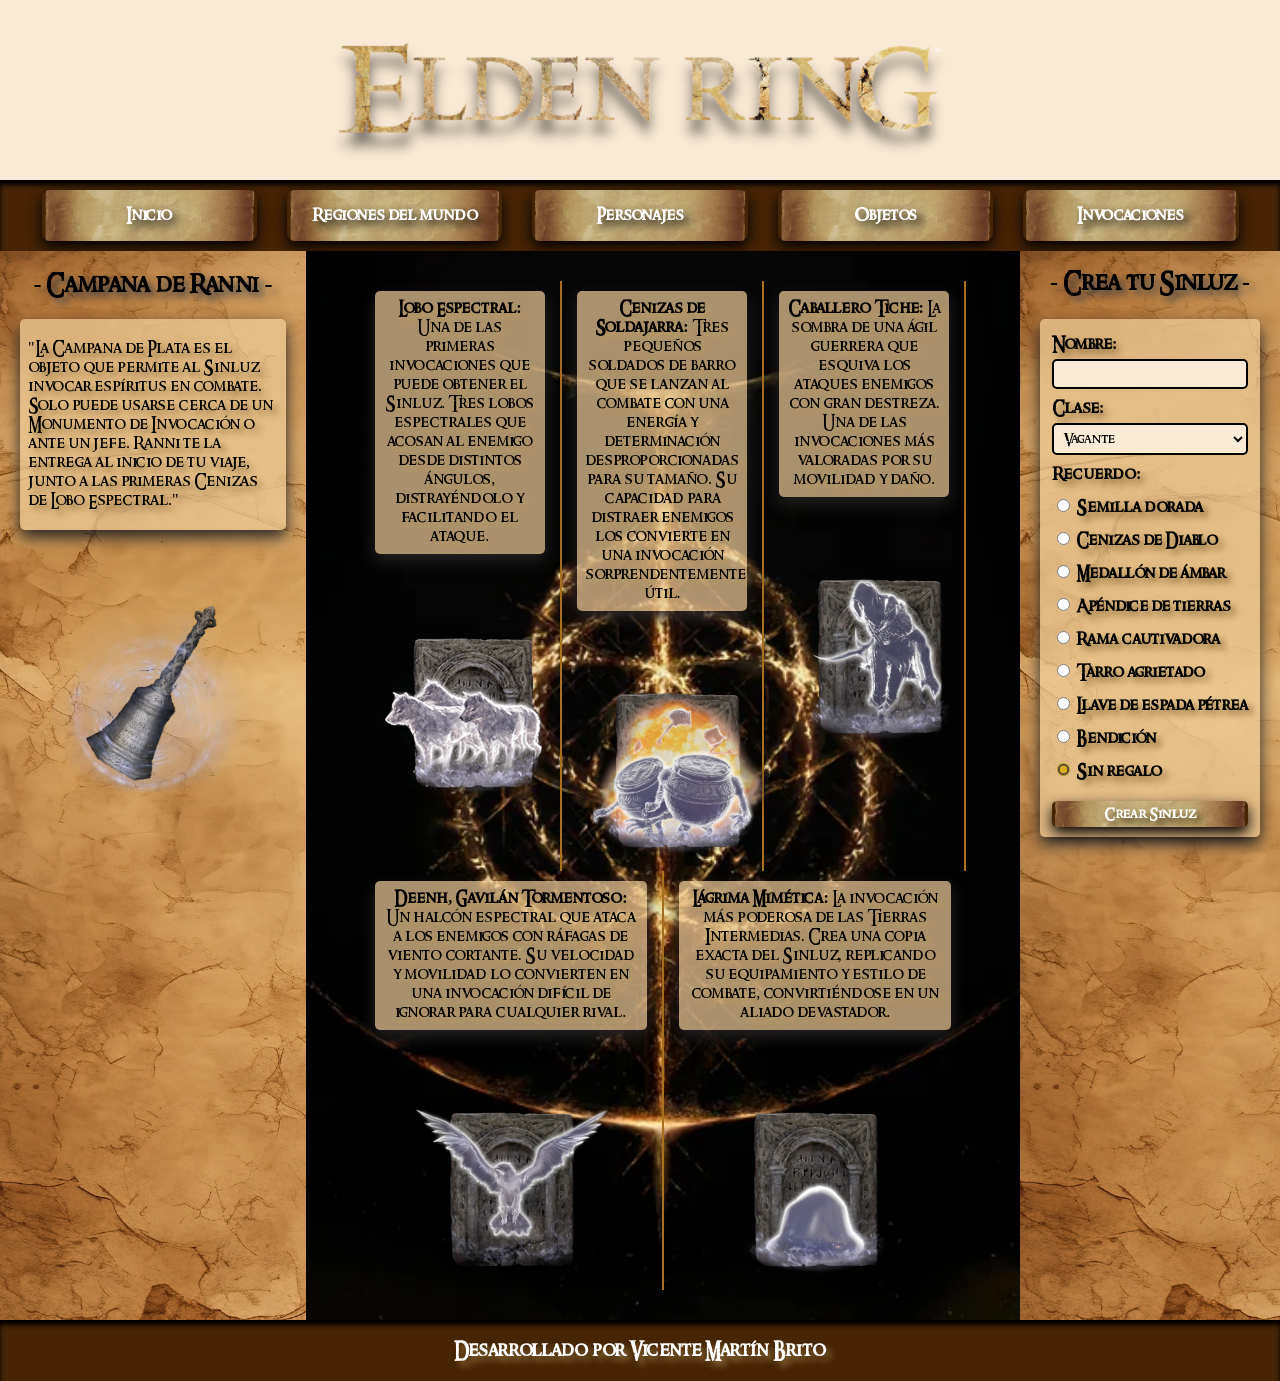
==== HTML/INVOCACIONES.html @ 97dc032d "Add files via upload" ====
<!DOCTYPE html>
<html lang="es">

<head>
    <meta charset="UTF-8">
    <meta name="viewport" content="width=device-width, initial-scale=1.0">
    <link rel="stylesheet" href="../CSS + Fuente/estilo.css">

    <title>Elden Ring - Invocaciones</title>
</head>

<body>
    <div class="contenedor">

        <header>
            <img src="../IMG/Elden-Ring-Logo-PNG-Pic.png">
        </header>

        <nav>
            <ul>
                <li><a href="../index.html">Inicio</a></li>
                <li><a href="../HTML/REGIONES.html">Regiones del mundo</a></li>
                <li><a href="../HTML/PERSONAJES.html">Personajes</a></li>
                <li><a href="../HTML/OBJETOS.html">Objetos</a></li>
                <li><a href="../HTML/INVOCACIONES.html">Invocaciones</a></li>
            </ul>
        </nav>
        <main>
            <div class="contenedor-invocaciones">
                <div class="invocacion">
                    <p><b>Lobo Espectral:</b> Una de las primeras invocaciones que puede obtener el Sinluz. Tres lobos
                        espectrales que acosan al enemigo desde distintos ángulos, distrayéndolo y facilitando el
                        ataque.</p>
                    <img src="../IMG/lobo.png" alt="Lobo Espectral">
                </div>
                <div class="invocacion">
                    <p><b>Cenizas de Soldajarra:</b> Tres pequeños soldados de barro que se lanzan al combate con una
                        energía y determinación desproporcionadas para su tamaño. Su capacidad para distraer enemigos
                        los convierte en una invocación sorprendentemente útil.</p>
                    <img src="../IMG/tarro.webp" alt="Cenizas de Soldajarra">
                </div>

                <div class="invocacion">
                    <p><b>Caballero Tiche:</b> La sombra de una ágil guerrera que esquiva los ataques enemigos con gran
                        destreza. Una de las invocaciones más valoradas por su movilidad y daño.</p>
                    <img src="../IMG/tiche.webp" alt="Caballero Tiche">
                </div>
                <div class="invocacion">
                    <p><b>Deenh, Gavilán Tormentoso:</b> Un halcón espectral que ataca a los enemigos con ráfagas de
                        viento cortante. Su velocidad y movilidad lo convierten en una invocación difícil de ignorar
                        para cualquier rival.</p>
                    <img src="../IMG/gavilan.webp" alt="Deenh Gavilán Tormentoso">
                </div>
                <div class="invocacion">
                    <p><b>Lágrima Mimética:</b> La invocación más poderosa de las Tierras Intermedias. Crea una copia
                        exacta
                        del Sinluz, replicando su equipamiento y estilo de combate, convirtiéndose en un aliado
                        devastador.</p>
                    <img src="../IMG/mimetica.webp" alt="Lágrima Mimética">
                </div>
            </div>
        </main>

        <aside>
            <div>
                <h2>- Campana de Ranni -</h2>
                <p>"La Campana de Plata es el objeto que permite al Sinluz invocar espíritus en combate. Solo puede
                    usarse cerca de un Monumento de Invocación o ante un jefe. Ranni te la entrega al inicio de tu
                    viaje, junto a las primeras Cenizas de Lobo Espectral."</p>
            </div>
            <div>
                <img src="../IMG/campana.webp" alt="Campana de Invocación">
            </div>
        </aside>

        <aside class="aside2">
            <div>
                <h2>- Crea tu Sinluz -</h2>
                <form>
                    <fieldset>
                        <label for="nombre">Nombre:</label>
                        <input type="text" id="nombre" name="Nombre" required>
                        <label for="class">Clase:</label>
                        <select id="class" name="Clase">
                            <option value="vagante">Vagante</option>
                            <option value="samurai">Samurai</option>
                            <option value="guerrero">Guerrero</option>
                            <option value="heroe">Héroe</option>
                            <option value="astrologo">Astrólogo</option>
                            <option value="prisionero">Prisionero</option>
                            <option value="profeta">Profeta</option>
                            <option value="confesor">Confesor</option>
                            <option value="bandido">Bandido</option>
                            <option value="miserable">Miserable</option>
                        </select>
                        <label>Recuerdo:</label>
                        <label><input type="radio" name="valores" value="Semilla"> Semilla dorada</label>
                        <label><input type="radio" name="valores" value="Cenizas"> Cenizas de Diablo</label>
                        <label><input type="radio" name="valores" value="Medallon"> Medallón de ámbar</label>
                        <label><input type="radio" name="valores" value="Apendice"> Apéndice de tierras</label>
                        <label><input type="radio" name="valores" value="Rama"> Rama cautivadora</label>
                        <label><input type="radio" name="valores" value="Tarro"> Tarro agrietado</label>
                        <label><input type="radio" name="valores" value="Llave"> Llave de espada pétrea</label>
                        <label><input type="radio" name="valores" value="Bendición"> Bendición</label>
                        <label><input type="radio" name="valores" value="Nada" checked> Sin regalo</label>
                        <input type="submit" value="Crear Sinluz">
                    </fieldset>
                </form>
            </div>
        </aside>

        <footer>
            <h3>Desarrollado por Vicente Martín Brito</h3>
        </footer>

    </div>
</body>

</html>
---- CSS + Fuente/estilo.css ----
@font-face {
            font-family: 'Ringbearer';
            src: url('../CSS + Fuente/RING.TTF') format('truetype');
        }

        body {
            margin: 0;
            padding: 0;
            min-height: 100vh;
        }

        .contenedor {
            display: grid;
            grid-template-areas:
                "header header header"
                "nav nav nav"
                "aside main aside2"
                "footer footer footer";
            grid-template-columns: auto 1fr auto;
            grid-template-rows: auto auto 1fr auto;
            min-height: 100vh;
            font-family: 'Ringbearer', cursive;
            box-sizing: border-box;
            background-color: antiquewhite;
        }

        header {
            display: flex;
            align-items: center;
            justify-content: center;
            grid-area: header;
            background-image: url("../IMG/4557bf99646c0bf1d9773e671d5a55fc.webp");
            background-size: cover;
            background-position: center;
            min-height: 150px;
        }

        header img {
            max-width: 700px;
            width: 50%;
            height: auto;
        }

        nav {
            display: flex;
            grid-area: nav;
            justify-content: center;
            padding: 10px;
            background-color: rgb(70, 36, 4);
            box-shadow: inset 0 5px 5px black;
        }

        nav ul {
            display: flex;
            list-style: none;
            gap: 30px;
            margin: 0;
            padding: 0;
            width: 95%;
        }

        nav li {
            flex: 1;
            min-width: 0;
        }

        nav a,
        .btn-steam a {
            display: flex;
            width: 100%;
            text-decoration: none;
            padding: 16px 12px;
            color: white;
            font-weight: bold;
            text-shadow: 5px 5px 10px black;
            background-image: url("../IMG/pngwing.com (6).png");
            background-size: cover;
            background-position: center;
            box-shadow: 0 6px 14px black;
            border-radius: 8px;
            justify-content: center;
            align-items: center;
            box-sizing: border-box;
            text-align: center;
        }

        nav a:hover,
        .btn-steam a:hover {
            box-shadow: 0 7px 16px rgb(167, 113, 32);
        }

        h1,
        h2 {
            display: flex;
            justify-content: center;
            text-align: center;
            text-shadow: 5px 5px 7px rgb(68, 68, 68);
        }

        aside {
            background-image: url("../IMG/—Pngtree—crumpled parchment paper texture background_15306883.jpg");
            background-size: cover;
            display: flex;
            flex-direction: column;
            justify-content: flex-start;
            grid-area: aside;
        }

        aside img {
            display: flex;
            width: 70%;
            height: auto;
            margin: 50px auto 20px auto;
            max-width: 200px;



        }

        aside p {
            display: flex;
            justify-content: center;
            max-width: 250px;
            padding: 20px 8px;
            margin: 0 20px 14px;
            box-shadow: 0 7px 16px rgb(36, 35, 34);
            border-radius: 5px;
            background-color: rgba(239, 205, 154, 0.7);
            text-shadow: 5px 5px 6px rgb(146, 112, 61);
        }

        .aside2 {
            display: flex;
            flex-direction: column;
            justify-content: flex-start;
            grid-area: aside2;
            background-image: url("../IMG/—Pngtree—crumpled parchment paper texture background_15306883.jpg");
            background-size: cover;
            padding: 20px;
            padding-top: 8px;
        }

        .aside2 h2 {
            display: flex;
            justify-content: center;
            padding: 10px;
            margin: 0 auto;
        }

        main {
            display: flex;
            grid-area: main;
            flex-direction: column;
            justify-content: flex-start;
            align-items: center;
            padding: 20px;
            text-shadow: 5px 5px 6px rgb(190, 152, 94);
            background-image: url('../IMG/heres-the-4k-version-of-the-logo-if-anyone-wants-to-use-it-v0-e8u661wb0gx71.webp');
            background-size: cover;
            background-position: center;
        }

        main p {

            justify-content: center;
            width: 90%;
            padding: 10px;
            margin: 10px;
            box-shadow: 0 7px 16px rgb(36, 35, 34);
            border-radius: 5px;
            background-color: rgba(239, 205, 154, 0.7);
            text-shadow: 5px 5px 6px rgb(190, 152, 94);
            box-sizing: border-box;
        }

        main img {
            width: 50%;
            max-width: 700px;
            margin: auto;
        }


        footer {
            grid-area: footer;
            display: flex;
            justify-content: center;
            color: white;
            text-shadow: 5px 5px 6px rgb(146, 112, 61);
            background-color: rgb(70, 36, 4);
            box-shadow: inset 0 5px 5px black;
            text-align: center;
        }

        form {
            margin-top: 12px;
        }

        fieldset {
            display: flex;
            flex-direction: column;
            margin: 0 auto;
            box-shadow: 0 7px 16px rgb(36, 35, 34);
            background-color: rgba(239, 205, 154, 0.7);
            border: none;
            border-radius: 5px;
        }

        label {
            margin-top: 10px;
            font-weight: bold;
            text-shadow: 5px 5px 6px rgb(146, 112, 61);
        }

        input,
        select,
        option {
            margin-top: 5px;
            padding: 5px;
            background-color: antiquewhite;
            border: 2px solid black;
            border-radius: 5px;
            font-family: 'Ringbearer', cursive;
        }



        input[type="radio"] {
            accent-color: #ddab20;
            cursor: pointer;
        }



        input[type="submit"] {
            margin-top: 20px;
            color: white;
            font-weight: bold;
            text-shadow: 5px 5px 6px rgb(69, 47, 14);
            border: none;
            cursor: pointer;
            background-image: url("../IMG/pngwing.com (6).png");
            background-size: cover;
            background-position: center;
            box-shadow: 0 6px 14px black;
            background-color: rgb(70, 36, 4);
            font-family: 'Ringbearer', cursive;
        }

        input[type="submit"]:hover {
            box-shadow: 0 7px 16px rgb(167, 113, 32);
        }

        .personaje {
            display: flex;
            flex-direction: row;
            align-items: center;
            gap: 10px;
            width: 100%;
            box-sizing: border-box;
            border-bottom: 2px solid rgb(167, 113, 32);
            padding-bottom: 10px;
        }



        .personaje img {
            width: 100px;
            height: auto;
            border-radius: 5px;
            box-shadow: 0 7px 16px rgb(36, 35, 34);
            flex-shrink: 0;
        }

        main table {
            width: 90%;
            border-collapse: collapse;
            margin: 10px;
        }

        main td {
            padding: 10px;
            vertical-align: middle;
            box-shadow: 0 7px 16px rgb(36, 35, 34);
            background-color: rgba(239, 205, 154, 0.7);
            text-shadow: 5px 5px 6px rgb(190, 152, 94);
        }

        main td img {
            width: 90px;
            height: auto;


        }

        .invocacion {
            display: flex;
            flex-direction: column;
            align-items: center;
            padding: 0 15px;
            border-right: 2px solid rgb(167, 113, 32);
            flex: 1;
            min-width: 150px;
        }

        .invocacion:last-child {
            border-right: none;
        }

        .invocacion img {
            width: 200px;
            height: auto;

            margin-top: 50px;
        }

        .invocacion p {
            text-align: center;
            background-color: rgba(239, 205, 154, 0.7);
            box-shadow: 0 7px 16px rgb(36, 35, 34);
            border-radius: 5px;
            padding: 8px;
            width: 100%;
            box-sizing: border-box;
        }

        .contenedor-invocaciones {
            display: flex;
            flex-direction: row;
            width: 90%;
            margin: 10px;
            flex-wrap: wrap;
        }

        .btn-steam {
            display: flex;
            justify-content: center;
            padding: 0 20px 20px 20px;

        }

        .btn-steam a {
            background-color: rgb(70, 36, 4);
        }


        .lore-intro {
            width: 90%;
            padding: 10px;
            margin: 10px;
            box-shadow: 0 7px 16px rgb(36, 35, 34);
            border-radius: 5px;
            background-color: rgba(239, 205, 154, 0.7);
            text-shadow: 5px 5px 6px rgb(190, 152, 94);
            box-sizing: border-box;
        }

        .lore-intro p {
            background-color: transparent;
            box-shadow: none;
            border-radius: 0;
            margin: 0;
            padding: 4px 0;
        }


        @media (max-width: 768px) {
            .contenedor {
                grid-template-areas:
                    "header"
                    "nav"
                    "aside"
                    "main"
                    "aside2"
                    "footer";
                grid-template-columns: 1fr;
                grid-template-rows: auto auto 1fr auto auto auto;
            }

            nav {
                flex-direction: column;
                align-items: center;
            }

            nav ul {
                flex-direction: column;
                box-sizing: border-box;
                gap: 10px;
            }

            nav a {
                margin: 10px auto;
                width: 90%;
            }

            aside,
            .aside2 {
                padding-bottom: 24px;
            }

            aside p {
                margin: 10px auto;
                max-width: 90%;
            }

            fieldset {
                margin: 0 auto;
                max-width: 250px;
            }

            .contenedor-invocaciones {
                flex-direction: column;
            }

            .invocacion {
                border-right: none;
                border-bottom: 2px solid rgb(167, 113, 32);
                padding: 15px 0;
            }

            .invocacion:last-child {
                border-bottom: none;
            }
        }
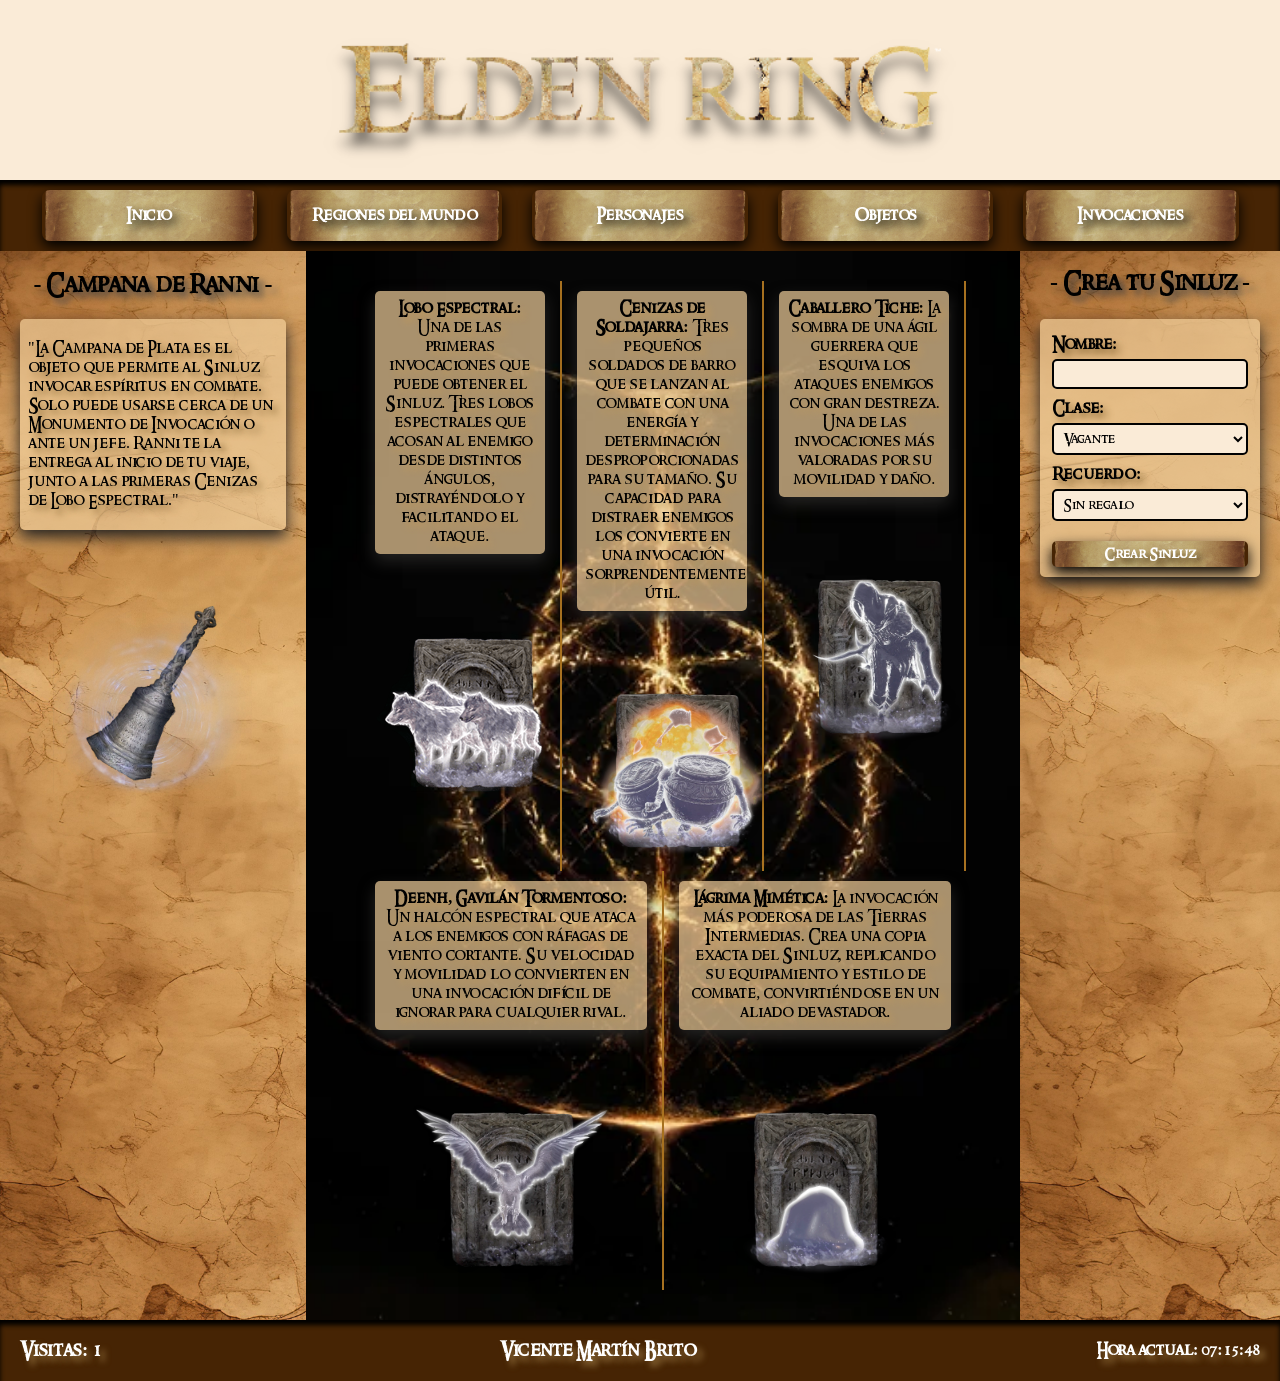
==== commit 3004b763: "Add files via upload" ====
--- a/HTML/INVOCACIONES.html
+++ b/HTML/INVOCACIONES.html
@@ -80,6 +80,7 @@
                     <fieldset>
                         <label for="nombre">Nombre:</label>
                         <input type="text" id="nombre" name="Nombre" required>
+
                         <label for="class">Clase:</label>
                         <select id="class" name="Clase">
                             <option value="vagante">Vagante</option>
@@ -93,27 +94,140 @@
                             <option value="bandido">Bandido</option>
                             <option value="miserable">Miserable</option>
                         </select>
-                        <label>Recuerdo:</label>
-                        <label><input type="radio" name="valores" value="Semilla"> Semilla dorada</label>
-                        <label><input type="radio" name="valores" value="Cenizas"> Cenizas de Diablo</label>
-                        <label><input type="radio" name="valores" value="Medallon"> Medallón de ámbar</label>
-                        <label><input type="radio" name="valores" value="Apendice"> Apéndice de tierras</label>
-                        <label><input type="radio" name="valores" value="Rama"> Rama cautivadora</label>
-                        <label><input type="radio" name="valores" value="Tarro"> Tarro agrietado</label>
-                        <label><input type="radio" name="valores" value="Llave"> Llave de espada pétrea</label>
-                        <label><input type="radio" name="valores" value="Bendición"> Bendición</label>
-                        <label><input type="radio" name="valores" value="Nada" checked> Sin regalo</label>
-                        <input type="submit" value="Crear Sinluz">
+
+                        <label for="recuerdo">Recuerdo:</label>
+                        <select id="recuerdo" name="Recuerdo">
+                            <option value="Semilla">Semilla dorada</option>
+                            <option value="Cenizas">Cenizas de Diablo</option>
+                            <option value="Medallon">Medallón de ámbar</option>
+                            <option value="Apendice">Apéndice de tierras</option>
+                            <option value="Rama">Rama cautivadora</option>
+                            <option value="Tarro">Tarro agrietado</option>
+                            <option value="Llave">Llave de espada pétrea</option>
+                            <option value="Bendicion">Bendición</option>
+                            <option value="Nada" selected>Sin regalo</option>
+                        </select>
+
+                        <input type="button" id="crear" value="Crear Sinluz">
+
+                        <div id="resultado-clase"></div>
                     </fieldset>
                 </form>
             </div>
         </aside>
 
         <footer>
-            <h3>Desarrollado por Vicente Martín Brito</h3>
+            <h3 id="visitas">Visitas a la web: </h3>
+            <div class="Creditos">
+                <h3>Vicente Martín Brito</h3>
+            </div>
+
+            <div class="reloj">
+
+                <label for="relojL">Hora actual:</label>
+                <label id="reloj"></label>
+
+            </div>
         </footer>
 
     </div>
+
+
+    <script>
+        let botonCambiar = document.getElementById("crear");
+        botonCambiar.addEventListener("click", function () {
+
+            const clase = document.getElementById("class").value;
+            const nombre = document.getElementById("nombre").value;
+            const recuerdo = document.getElementById("recuerdo").value;
+            const tablaResultado = document.getElementById("resultado-clase");
+
+            let nombreClase, nivel, imagen, vig, men, res, fue, des, int2, fe, arc;
+
+            if (clase === "vagante") {
+                nombreClase = "Vagante"; nivel = 9; imagen = "IMG/vagante.png";
+                vig = 15; men = 10; res = 11; fue = 14; des = 13; int2 = 9; fe = 9; arc = 7;
+            } else if (clase === "samurai") {
+                nombreClase = "Samurai"; nivel = 9; imagen = "IMG/samurai.png";
+                vig = 12; men = 11; res = 13; fue = 12; des = 15; int2 = 9; fe = 8; arc = 8;
+            } else if (clase === "guerrero") {
+                nombreClase = "Guerrero"; nivel = 8; imagen = "IMG/guerrero.png";
+                vig = 11; men = 12; res = 11; fue = 10; des = 16; int2 = 10; fe = 8; arc = 9;
+            } else if (clase === "heroe") {
+                nombreClase = "Héroe"; nivel = 7; imagen = "IMG/heroe.png";
+                vig = 14; men = 9; res = 12; fue = 16; des = 9; int2 = 7; fe = 8; arc = 11;
+            } else if (clase === "astrologo") {
+                nombreClase = "Astrólogo"; nivel = 6; imagen = "IMG/astrologo.png";
+                vig = 9; men = 15; res = 9; fue = 8; des = 12; int2 = 16; fe = 7; arc = 9;
+            } else if (clase === "prisionero") {
+                nombreClase = "Prisionero"; nivel = 9; imagen = "IMG/prisionero.png";
+                vig = 11; men = 12; res = 11; fue = 11; des = 14; int2 = 14; fe = 6; arc = 9;
+            } else if (clase === "profeta") {
+                nombreClase = "Profeta"; nivel = 7; imagen = "IMG/profeta.png";
+                vig = 10; men = 14; res = 8; fue = 11; des = 10; int2 = 7; fe = 16; arc = 10;
+            } else if (clase === "confesor") {
+                nombreClase = "Confesor"; nivel = 10; imagen = "IMG/Confesor.png";
+                vig = 10; men = 13; res = 10; fue = 12; des = 12; int2 = 9; fe = 14; arc = 9;
+            } else if (clase === "bandido") {
+                nombreClase = "Bandido"; nivel = 5; imagen = "IMG/bandido.png";
+                vig = 10; men = 11; res = 10; fue = 9; des = 13; int2 = 9; fe = 8; arc = 14;
+            } else if (clase === "miserable") {
+                nombreClase = "Miserable"; nivel = 1; imagen = "IMG/miserable.png";
+                vig = 10; men = 10; res = 10; fue = 10; des = 10; int2 = 10; fe = 10; arc = 10;
+            }
+
+            tablaResultado.innerHTML =
+                "<img class='clase-img' src='" + imagen + "' alt='" + nombreClase + "'>" +
+                "<table class='tabla-stats'>" +
+                "<tr><td>Nombre:</td><td colspan='3'>" + nombre + "</td></tr>" +
+                "<tr><td>Clase:</td><td colspan='3'>" + nombreClase + "</td></tr>" +
+                "<tr><td>Nivel:</td><td colspan='3'>" + nivel + "</td></tr>" +
+                "<tr><td>Regalo:</td><td colspan='3'>" + recuerdo + "</td></tr>" +
+                "<tr><td>VIG</td><td>" + vig + "</td><td>DES</td><td>" + des + "</td></tr>" +
+                "<tr><td>MEN</td><td>" + men + "</td><td>INT</td><td>" + int2 + "</td></tr>" +
+                "<tr><td>RES</td><td>" + res + "</td><td>FE</td><td>" + fe + "</td></tr>" +
+                "<tr><td>FUE</td><td>" + fue + "</td><td>ARC</td><td>" + arc + "</td></tr>" +
+                "</table>";
+        });
+
+
+        if (!sessionStorage.getItem("visitado")) {
+            sessionStorage.setItem("visitado", true);
+            let visitas = localStorage.getItem("visitas");
+            if (visitas === null) {
+                visitas = 1;
+            } else {
+                visitas = parseInt(visitas) + 1;
+            }
+            localStorage.setItem("visitas", visitas);
+        }
+        document.getElementById("visitas").innerHTML = "Visitas: " + localStorage.getItem("visitas");
+
+
+
+        let reloj = document.getElementById("reloj");
+        function actualizarReloj() {
+            let fecha = new Date();
+            let horas = fecha.getHours();
+            let minutos = fecha.getMinutes();
+            let segundos = fecha.getSeconds();
+
+
+            if (horas < 10) {
+                horas = '0' + horas;
+            }
+            if (minutos < 10) {
+                minutos = '0' + minutos;
+            }
+            if (segundos < 10) {
+                segundos = '0' + segundos;
+            }
+            setTimeout(actualizarReloj, 1000);
+            reloj.innerHTML = horas + ":" + minutos + ":" + segundos;
+        }
+
+        actualizarReloj();
+    </script>
 </body>
 
 </html>
--- a/CSS + Fuente/estilo.css
+++ b/CSS + Fuente/estilo.css
@@ -179,16 +179,37 @@
             margin: auto;
         }
 
+        .video {
+            width: 100%;
+            max-width: 800px;
+            aspect-ratio: 16 / 9;
+            height: auto;
+            margin: 10px;
+            box-shadow: 0 7px 16px rgb(36, 35, 34);
+            border-radius: 5px;
+            background-color: rgba(239, 205, 154, 0.7);
+            text-shadow: 5px 5px 6px rgb(190, 152, 94);
+            box-sizing: border-box;
+
+        }
+
 
         footer {
             grid-area: footer;
             display: flex;
-            justify-content: center;
+            justify-content: space-between;
+            align-items: center;
+            padding: 0 20px;
             color: white;
             text-shadow: 5px 5px 6px rgb(146, 112, 61);
             background-color: rgb(70, 36, 4);
             box-shadow: inset 0 5px 5px black;
-            text-align: center;
+
+        }
+
+        .creditos {
+            display: flex;
+            justify-self: center;
         }
 
         form {
@@ -231,7 +252,7 @@
 
 
 
-        input[type="submit"] {
+        input[type="button"] {
             margin-top: 20px;
             color: white;
             font-weight: bold;
@@ -246,7 +267,7 @@
             font-family: 'Ringbearer', cursive;
         }
 
-        input[type="submit"]:hover {
+        input[type="button"]:hover {
             box-shadow: 0 7px 16px rgb(167, 113, 32);
         }
 
@@ -360,6 +381,38 @@
             border-radius: 0;
             margin: 0;
             padding: 4px 0;
+        }
+
+        .clase-img {
+            width: 70%;
+            height: auto;
+            border-radius: 6px;
+            justify-self: center;
+            margin: 10px 0;
+            display: flex;
+        }
+
+        .tabla-stats {
+            width: 100%;
+            border-collapse: collapse;
+            margin-top: 10px;
+
+            background-color: rgba(58, 43, 22, 0.5);
+
+
+
+
+        }
+
+
+
+        .tabla-stats td {
+            color: white;
+            padding: 4px 8px;
+            border: 1px solid rgba(37, 25, 7, 0.4);
+            text-shadow: 5px 5px 6px rgb(46, 36, 22);
+
+
         }
 
 
@@ -420,4 +473,14 @@
             .invocacion:last-child {
                 border-bottom: none;
             }
+
+            .video {
+                width: 100%;
+            }
+
+            footer {
+                flex-direction: column;
+                align-items: center;
+                padding: 0px;
+            }
         }
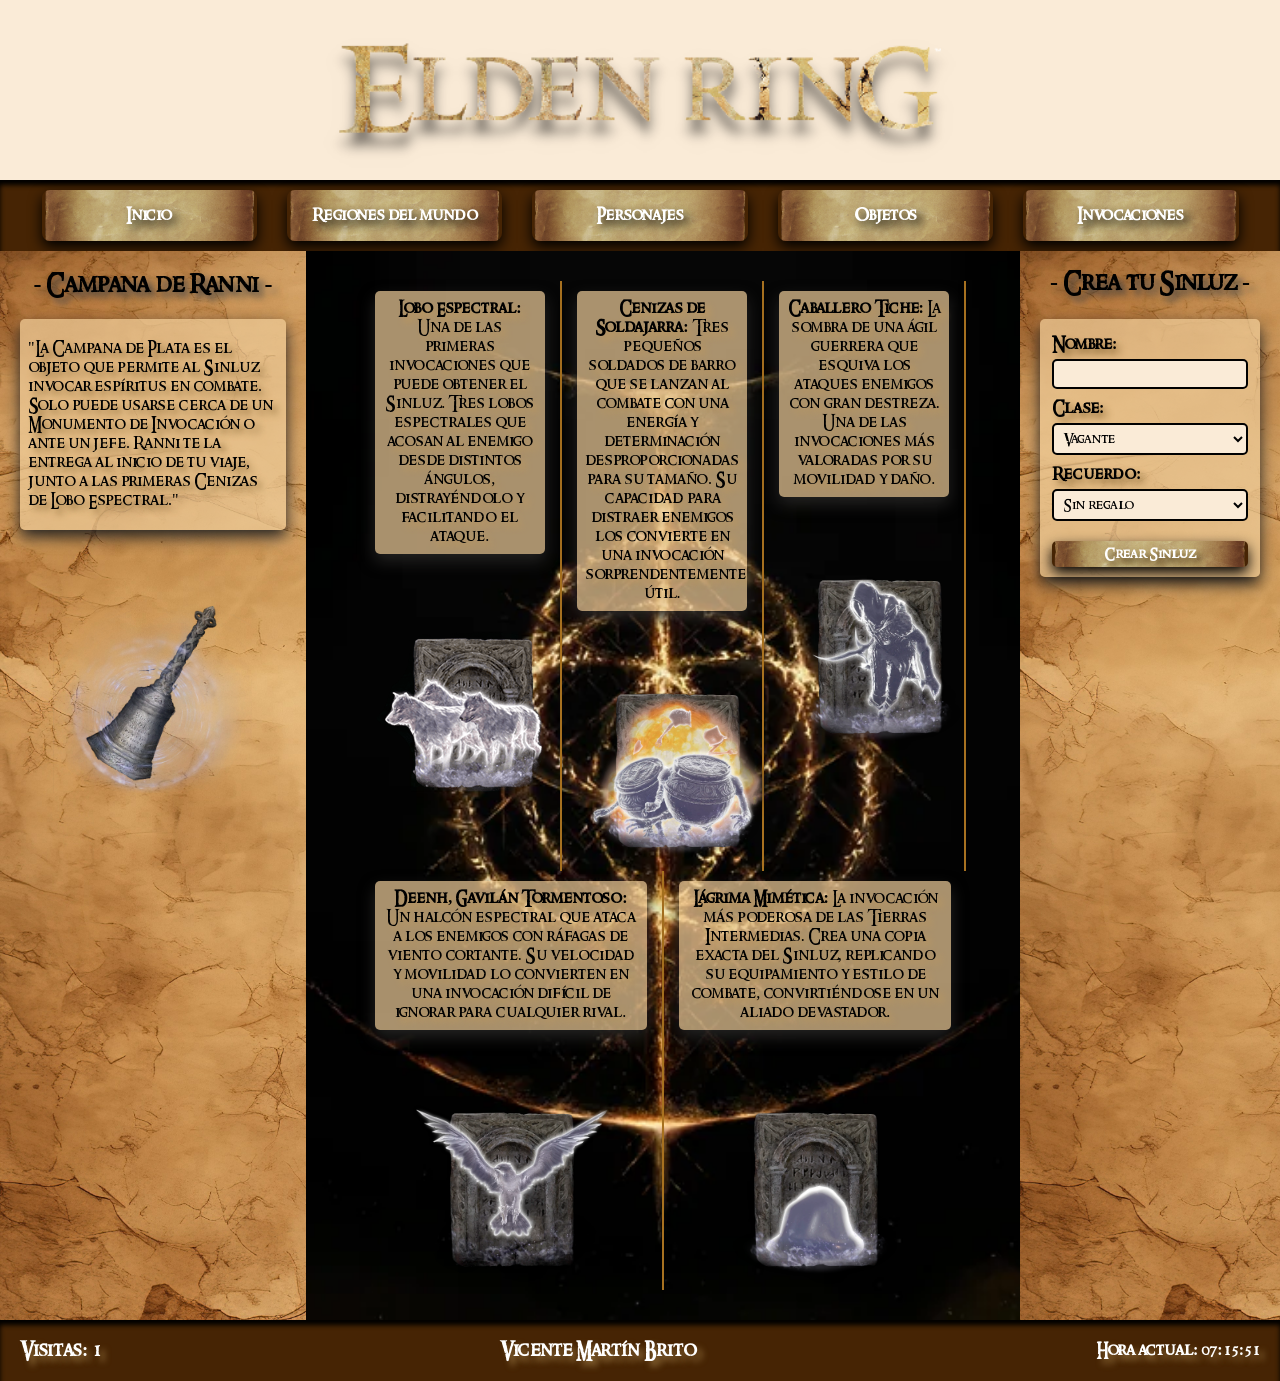
==== commit 0e87cc1f: "Add files via upload" ====
--- a/HTML/INVOCACIONES.html
+++ b/HTML/INVOCACIONES.html
@@ -145,34 +145,34 @@
             let nombreClase, nivel, imagen, vig, men, res, fue, des, int2, fe, arc;
 
             if (clase === "vagante") {
-                nombreClase = "Vagante"; nivel = 9; imagen = "IMG/vagante.png";
+                nombreClase = "Vagante"; nivel = 9; imagen = "../IMG/vagante.png";
                 vig = 15; men = 10; res = 11; fue = 14; des = 13; int2 = 9; fe = 9; arc = 7;
             } else if (clase === "samurai") {
-                nombreClase = "Samurai"; nivel = 9; imagen = "IMG/samurai.png";
+                nombreClase = "Samurai"; nivel = 9; imagen = "../IMG/samurai.png";
                 vig = 12; men = 11; res = 13; fue = 12; des = 15; int2 = 9; fe = 8; arc = 8;
             } else if (clase === "guerrero") {
-                nombreClase = "Guerrero"; nivel = 8; imagen = "IMG/guerrero.png";
+                nombreClase = "Guerrero"; nivel = 8; imagen = "../IMG/guerrero.png";
                 vig = 11; men = 12; res = 11; fue = 10; des = 16; int2 = 10; fe = 8; arc = 9;
             } else if (clase === "heroe") {
-                nombreClase = "Héroe"; nivel = 7; imagen = "IMG/heroe.png";
+                nombreClase = "Héroe"; nivel = 7; imagen = "../IMG/heroe.png";
                 vig = 14; men = 9; res = 12; fue = 16; des = 9; int2 = 7; fe = 8; arc = 11;
             } else if (clase === "astrologo") {
-                nombreClase = "Astrólogo"; nivel = 6; imagen = "IMG/astrologo.png";
+                nombreClase = "Astrólogo"; nivel = 6; imagen = "../IMG/astrologo.png";
                 vig = 9; men = 15; res = 9; fue = 8; des = 12; int2 = 16; fe = 7; arc = 9;
             } else if (clase === "prisionero") {
-                nombreClase = "Prisionero"; nivel = 9; imagen = "IMG/prisionero.png";
+                nombreClase = "Prisionero"; nivel = 9; imagen = "../IMG/prisionero.png";
                 vig = 11; men = 12; res = 11; fue = 11; des = 14; int2 = 14; fe = 6; arc = 9;
             } else if (clase === "profeta") {
-                nombreClase = "Profeta"; nivel = 7; imagen = "IMG/profeta.png";
+                nombreClase = "Profeta"; nivel = 7; imagen = "../IMG/profeta.png";
                 vig = 10; men = 14; res = 8; fue = 11; des = 10; int2 = 7; fe = 16; arc = 10;
             } else if (clase === "confesor") {
-                nombreClase = "Confesor"; nivel = 10; imagen = "IMG/Confesor.png";
+                nombreClase = "Confesor"; nivel = 10; imagen = "../IMG/Confesor.png";
                 vig = 10; men = 13; res = 10; fue = 12; des = 12; int2 = 9; fe = 14; arc = 9;
             } else if (clase === "bandido") {
-                nombreClase = "Bandido"; nivel = 5; imagen = "IMG/bandido.png";
+                nombreClase = "Bandido"; nivel = 5; imagen = "../IMG/bandido.png";
                 vig = 10; men = 11; res = 10; fue = 9; des = 13; int2 = 9; fe = 8; arc = 14;
             } else if (clase === "miserable") {
-                nombreClase = "Miserable"; nivel = 1; imagen = "IMG/miserable.png";
+                nombreClase = "Miserable"; nivel = 1; imagen = "../IMG/miserable.png";
                 vig = 10; men = 10; res = 10; fue = 10; des = 10; int2 = 10; fe = 10; arc = 10;
             }
 
--- a/CSS + Fuente/estilo.css
+++ b/CSS + Fuente/estilo.css
@@ -292,13 +292,15 @@
             flex-shrink: 0;
         }
 
-        main table {
+        .tabla-objetos {
             width: 90%;
             border-collapse: collapse;
             margin: 10px;
-        }
-
-        main td {
+            max-width: 100%;
+            table-layout: fixed;
+        }
+
+        .tabla-objetos td {
             padding: 10px;
             vertical-align: middle;
             box-shadow: 0 7px 16px rgb(36, 35, 34);
@@ -306,11 +308,9 @@
             text-shadow: 5px 5px 6px rgb(190, 152, 94);
         }
 
-        main td img {
+        .tabla-objetos td img {
             width: 90px;
             height: auto;
-
-
         }
 
         .invocacion {
@@ -483,4 +483,24 @@
                 align-items: center;
                 padding: 0px;
             }
+
+            .tabla-objetos tr {
+                display: flex;
+                flex-direction: column;
+                align-items: center;
+                margin-bottom: 20px;
+                border-bottom: 2px solid rgb(167, 113, 32);
+            }
+
+            .tabla-objetos td {
+                width: 100%;
+                text-align: center;
+                box-sizing: border-box;
+            }
+
+            .tabla-objetos td img {
+                width: 80px;
+            }
+
+
         }
